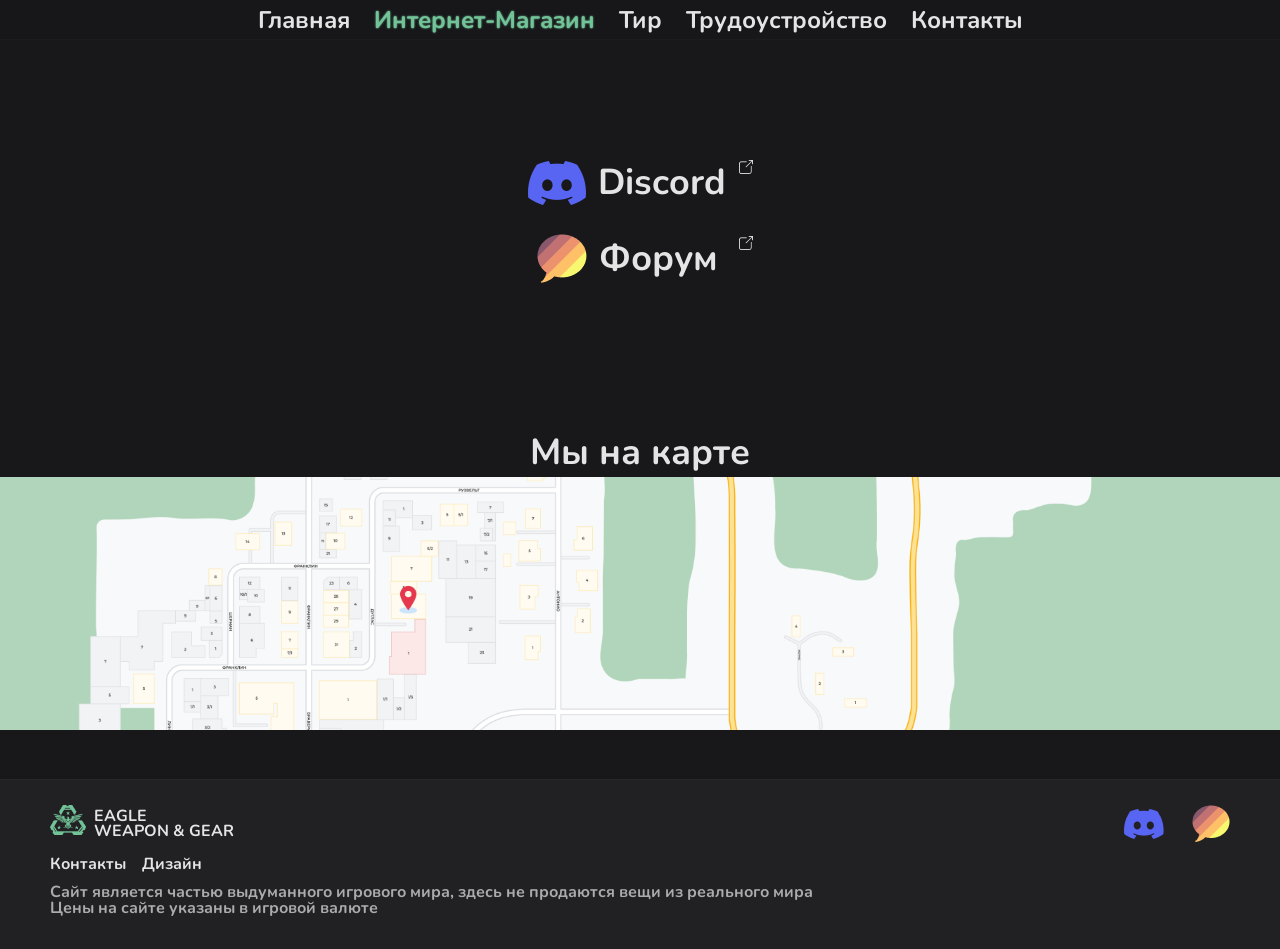
==== pages/contacts.html @ 1dc2a5a9 "init proj" ====
<!DOCTYPE html>
<html lang="en">
<head>
    <meta charset="UTF-8">
    <meta name="viewport" content="width=device-width, initial-scale=1.0">
    <title>Eagle | Контакты</title>
    <link rel="stylesheet" href="../styles\contacts_style.css">
    <link rel="stylesheet" href="../styles/modules/header.css">
    <link rel="icon" href="../images/Eagle_icon.png" type="image/x-icon">
</head>
<body>




    <div class="layout">
        <header class="header">
    <div style="display: flex; justify-content: center; width: 100%;">
        <nav class="navbar">
            <a href="../index.html">Главная</a>
            <a href="../pages/shop.html" class="active">Интернет-Магазин</a>
            <a href="../pages/shooting_range.html">Тир</a>
            <a href="../pages/employment.html">Трудоустройство</a>
            <a href="../pages/contacts.html" >Контакты</a>
    </div>
</header>

        
        <div class="burger_wrapper" id="burger_wrapper">
            <div class="burger_menu" id="burger_menu">
                <a href="../index.html" class="active">Главная</a>
                <a href="shop.html">Интернет-Магазин</a>
                <a href="shooting_range.html">Тир</a>
                <a href="employment.html">Трудоустройство</a>
                <a href="contacts.html" >Контакты</a>
            </div>
        </div>







        <div class="wrapper">
            <div class="contacts">
                <a href="https://discord.com/invite/KjWaKpW5gW"><img src="../images/contacts/discord.png" alt="">Discord <img src="../images/contacts/link.png" alt="" class="link"></a>
                <a href="https://forum.octothorp.team/topic/35/eagle-оружейный-магазин"><img src="../images/contacts/forum.png" alt="">Форум <img src="../images/contacts/link.png" alt="" class="link"></a>
            </div>

            <div class="map-box">
                <h1>Мы на карте</h1>
                <div class="map"><img src="../images/contacts/map.png" alt=""></div>
            </div>
        </div>



        <footer>
            <div class="links">
                <div class="eagle">
                    <div class="img-logo"><img src="../images/Eagle_logo.png" alt=""></div>
                    <div class="name">
                        <div class="eagle-name"><p>EAGLE</p></div>
                        <div class="eagle-slogan"><p>WEAPON & GEAR</p></div>
                    </div>
                </div>
                <div class="media">
                    <a href="https://discord.com/invite/KjWaKpW5gW" id="d"><img src="../images/discrod.png" alt=""></a>
                    <a href="https://forum.octothorp.team/topic/35/eagle-оружейный-магазин" id="f"><img src="../images/forum.png" alt=""></a>
                </div>
            </div>
            <div class="contacts-media">
                <a href="#">Контакты</a>
                <a href="../pages/design.html">Дизайн</a>
            </div>
            <div class="spoiler">
                <p>Сайт является частью выдуманного игрового мира, здесь не продаются вещи из реального мира</p>
                <p>Цены на сайте указаны в игровой валюте</p>
            </div>
            
        </footer>
    </div>
    <script src="../js/header.js"></script>
</body>
</html>
---- styles/modules/header.css ----
* {
    box-sizing: border-box;
}

.header {
    position: sticky;
    user-select: none;
    top: 0;
    left: 0;
    width: 100%;
    height: 40px;
    background: rgba(24, 24, 27, 0.4);
    display: flex;
    justify-content: space-between;
    align-items: center;
    z-index: 100;

    font-weight: 700;

    border-bottom: 1px solid rgba(38, 38, 38, 0.4);
    font-family: 'Rubik', sans-serif;
}

.logo {
    height: 100%;
    width: 150px;
    margin-left: 20px;
    align-items: center;
    display: flex;
}

.logo a{
    margin: auto 0;
    display: flex;
}

a img {
    margin: auto;
}

.logo img {
    height: 30px;
    width: auto;
}

.navbar a {
    position: relative;
    font-size: 24px;
    color: #E4E4E4;
    text-decoration: none;
    padding: 3px 10px;
    border-radius: 10px;
    transition: .5s;
}

.navbar a:hover{
    background: #36363a;
    width: 15%;
    transition: .5s;
}

.navbar a.active {
    color: #73C398;
    text-shadow: 0px 0px 2px #73C398;
}

.login{
    display: flex;
    height: 100%;
    margin-right: 50px;
    align-items: center;
    text-decoration: none;
    color: #73C398;
    transition: .5s;
    border-radius: 10px;
}

.login:hover{
    background: #36363a;
    transition: .5s;
}

.login1{
    color: #E4E4E4;
    text-decoration: none;
    display: flex;
}

.login a{
    font-size: 24px;
    margin: 0;
    font-weight: 700;
    font-family: 'Rubik', sans-serif;
}

header button {
    display: none;
}

.burger_menu, .burger_wrapper {
    display: none;
}

@media (max-width: 1235px) {


    .navbar, .login {
        display: none;
    }

    header button {
        display: flex;
        flex-direction: column;
        width: 35px;
        margin-right: 20px;
        /* background-color: #18181B; */
        background-color: rgba(0, 0, 0, 0);
        border: none;

    }

    .burger_wrapper {
        position: fixed;
        height: 100%;
        width: 100%;
        backdrop-filter: blur(2px);
    }

    .burger_menu{
        margin-left: auto;
        flex-direction: column;
        width: 32vw;
        min-height: 100%;
        background-color: #212124;
        align-items: end;
        animation-duration: 0.5s;
        animation-name: slidein;
        padding: 60px 10px 60px 10px;
        z-index: 100;
    }

    .burger_menu a {
        font-size: 3vw;
        /* font-size: 32px; */
        text-decoration: none;
        margin-bottom: 20px;
        white-space: nowrap;
        animation-duration: 0.5s;
        animation-name: slidein;
    }

    @keyframes slidein {
        from {
            width: 0%;
        }
    }

    
}

header button:hover{
    #h1 {
        width: 50%; 
        transition: .5s;
    }
    
    #h2 {
        width: 80%; 
        transition: .5s;
    }
}



#h1 {
    width: 100%; /*50*/
    height: 3px;
    background-color: #73C398;
    margin-bottom: 2px;
    margin-left: auto;
    transition: .5s;
}

#h2 {
    width: 100%; /*80*/
    height: 3px;
    background-color: #73C398;
    margin-bottom: 2px;
    margin-left: auto;
    transition: .5s;
}

#h3 {
    width: 100%;
    height: 3px;
    background-color: #73C398;
}



@media (max-width: 500px) {

    .burger_menu a {
        font-size: 5vw;
    }

    .burger_menu{
        width: 60%;
    }
}
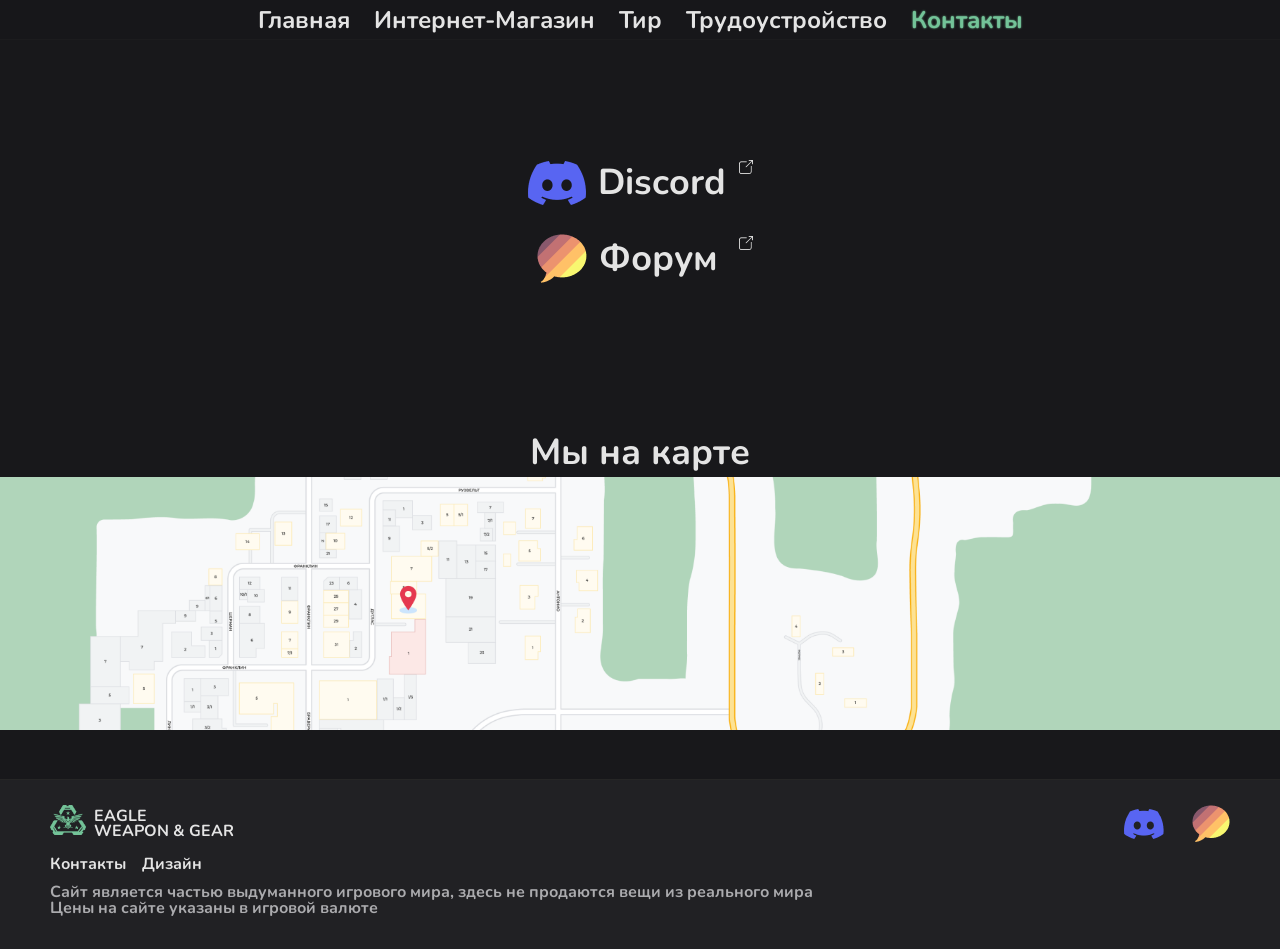
==== commit 55ffbccb: "Добавил анимации, удалил лишние строки, удалил ненужные страницы сайта" ====
--- a/pages/contacts.html
+++ b/pages/contacts.html
@@ -17,11 +17,11 @@
         <header class="header">
     <div style="display: flex; justify-content: center; width: 100%;">
         <nav class="navbar">
-            <a href="../index.html">Главная</a>
-            <a href="../pages/shop.html" class="active">Интернет-Магазин</a>
-            <a href="../pages/shooting_range.html">Тир</a>
-            <a href="../pages/employment.html">Трудоустройство</a>
-            <a href="../pages/contacts.html" >Контакты</a>
+            <a href="../index.html" class="glow-btn">Главная</a>
+            <a href="../pages/shop.html" class="glow-btn">Интернет-Магазин</a>
+            <a href="../pages/shooting_range.html" class="glow-btn">Тир</a>
+            <a href="../pages/employment.html" class="glow-btn">Трудоустройство</a>
+            <a href="../pages/contacts.html" class="active glow-btn">Контакты</a>
     </div>
 </header>
 
